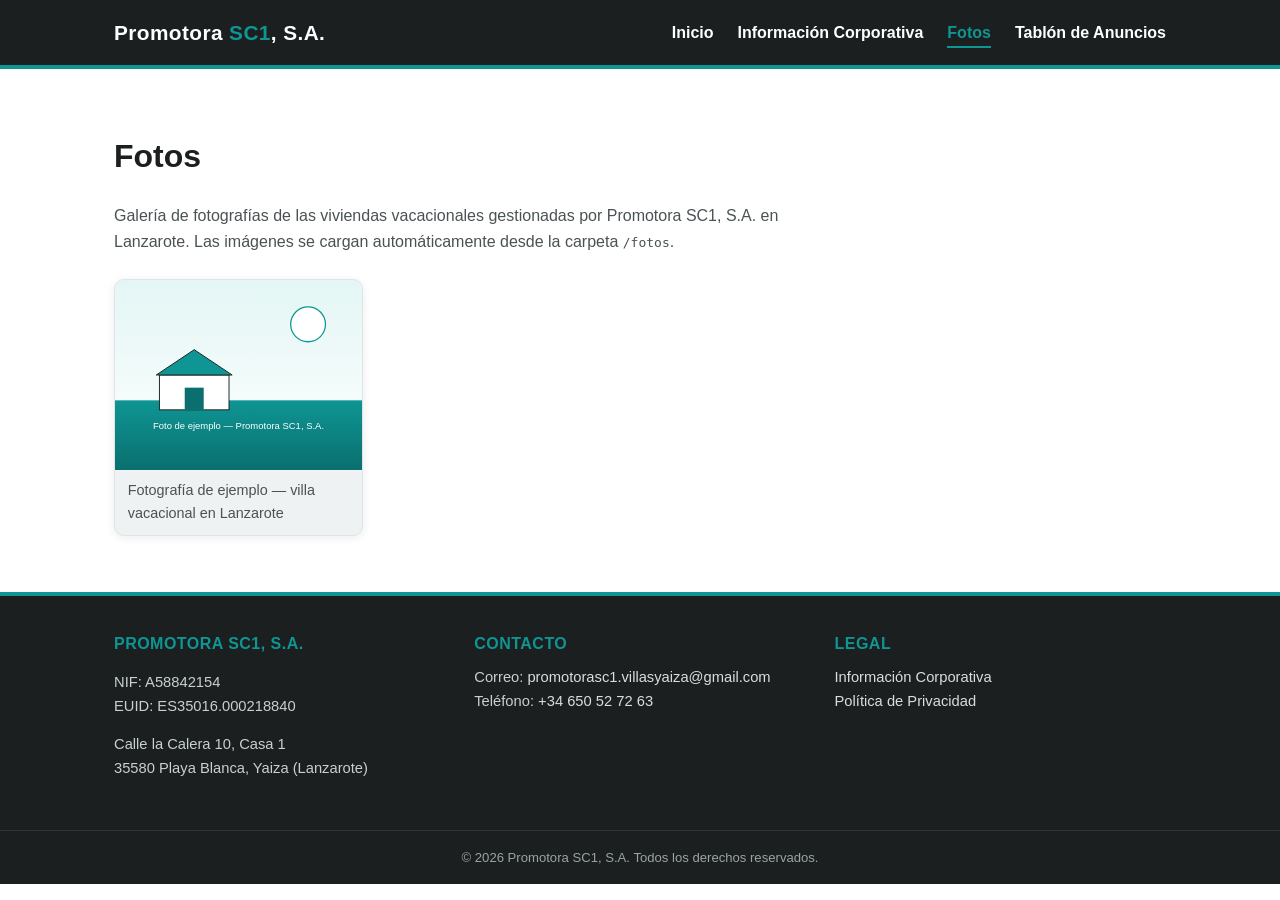
==== fotos.html @ ee624189 "feat: initial skeleton" ====
<!DOCTYPE html>
<html lang="es">
<head>
<meta charset="UTF-8">
<meta name="viewport" content="width=device-width, initial-scale=1.0">
<title>Fotos — Promotora SC1, S.A.</title>
<meta name="description" content="Galería de fotografías de las viviendas vacacionales de Promotora SC1, S.A. en Lanzarote.">
<link rel="stylesheet" href="css/style.css">
</head>
<body>
<header class="site-header">
  <div class="header-inner">
    <div class="brand">Promotora <span>SC1</span>, S.A.</div>
    <nav class="main-nav" aria-label="Navegación principal">
      <ul>
        <li><a href="index.html">Inicio</a></li>
        <li><a href="informacion-corporativa.html">Información Corporativa</a></li>
        <li><a href="fotos.html" aria-current="page">Fotos</a></li>
        <li><a href="tablon-anuncios.html">Tablón de Anuncios</a></li>
      </ul>
    </nav>
  </div>
</header>

<main>
  <h1>Fotos</h1>
  <p class="section-intro">
    Galería de fotografías de las viviendas vacacionales gestionadas por
    Promotora SC1, S.A. en Lanzarote. Las imágenes se cargan
    automáticamente desde la carpeta <code>/fotos</code>.
  </p>

  <div class="galeria" id="galeria-fotos"></div>
</main>

<footer class="site-footer">
  <div class="footer-inner">
    <div>
      <h4>Promotora SC1, S.A.</h4>
      <p>NIF: A58842154<br>EUID: ES35016.000218840</p>
      <p>Calle la Calera 10, Casa 1<br>35580 Playa Blanca, Yaiza (Lanzarote)</p>
    </div>
    <div>
      <h4>Contacto</h4>
      <ul>
        <li>Correo: <a href="mailto:promotorasc1.villasyaiza@gmail.com">promotorasc1.villasyaiza@gmail.com</a></li>
        <li>Teléfono: <a href="tel:+34650527263">+34 650 52 72 63</a></li>
      </ul>
    </div>
    <div>
      <h4>Legal</h4>
      <ul>
        <li><a href="informacion-corporativa.html">Información Corporativa</a></li>
        <li><a href="privacidad.html">Política de Privacidad</a></li>
      </ul>
    </div>
  </div>
  <div class="footer-bottom">
    &copy; 2026 Promotora SC1, S.A. Todos los derechos reservados.
  </div>
</footer>

<script src="js/fotos-data.js"></script>
<script src="js/fotos.js"></script>
</body>
</html>
---- css/style.css ----
/* ==========================================================================
   Promotora SC1, S.A. - Hoja de estilos principal
   Paleta: turquesa, blanco y gris/negro
   ========================================================================== */

:root {
  --turquesa: #0e9594;
  --turquesa-oscuro: #0a6f6e;
  --turquesa-claro: #e3f6f5;
  --negro: #1b1f1f;
  --gris: #4a5254;
  --gris-claro: #eef2f2;
  --blanco: #ffffff;
  --sombra: 0 2px 10px rgba(0, 0, 0, 0.08);
  --radio: 10px;
}

* {
  box-sizing: border-box;
}

html {
  scroll-behavior: smooth;
}

body {
  margin: 0;
  font-family: "Segoe UI", Verdana, Arial, sans-serif;
  color: var(--negro);
  background-color: var(--blanco);
  line-height: 1.6;
}

img {
  max-width: 100%;
  display: block;
}

a {
  color: var(--turquesa-oscuro);
  text-decoration: none;
}

a:hover,
a:focus {
  text-decoration: underline;
}

/* ---------- Cabecera / navegación ---------- */

.site-header {
  background-color: var(--negro);
  color: var(--blanco);
  border-bottom: 4px solid var(--turquesa);
}

.header-inner {
  max-width: 1100px;
  margin: 0 auto;
  padding: 1rem 1.5rem;
  display: flex;
  flex-wrap: wrap;
  align-items: center;
  justify-content: space-between;
  gap: 0.75rem;
}

.brand {
  font-size: 1.3rem;
  font-weight: 700;
  color: var(--blanco);
  letter-spacing: 0.02em;
}

.brand span {
  color: var(--turquesa);
}

.main-nav ul {
  list-style: none;
  display: flex;
  flex-wrap: wrap;
  gap: 1.5rem;
  margin: 0;
  padding: 0;
}

.main-nav a {
  color: var(--blanco);
  font-weight: 600;
  padding: 0.35rem 0;
  border-bottom: 2px solid transparent;
}

.main-nav a:hover,
.main-nav a:focus {
  color: var(--turquesa);
  text-decoration: none;
  border-bottom-color: var(--turquesa);
}

.main-nav a[aria-current="page"] {
  color: var(--turquesa);
  border-bottom-color: var(--turquesa);
}

/* ---------- Contenido principal ---------- */

main {
  max-width: 1100px;
  margin: 0 auto;
  padding: 2.5rem 1.5rem 3.5rem;
  min-height: 55vh;
}

.hero {
  background: linear-gradient(135deg, var(--turquesa) 0%, var(--turquesa-oscuro) 100%);
  color: var(--blanco);
  border-radius: var(--radio);
  padding: 3rem 2rem;
  margin-bottom: 2.5rem;
}

.hero h1 {
  margin-top: 0;
  font-size: 2.1rem;
}

.hero p {
  max-width: 65ch;
  font-size: 1.05rem;
}

h1,
h2,
h3 {
  color: var(--negro);
}

h2 {
  border-left: 5px solid var(--turquesa);
  padding-left: 0.7rem;
  margin-top: 2.5rem;
}

.section-intro {
  color: var(--gris);
  max-width: 75ch;
}

/* ---------- Tarjetas de enlace (home) ---------- */

.card-grid {
  display: grid;
  grid-template-columns: repeat(auto-fit, minmax(230px, 1fr));
  gap: 1.5rem;
  margin-top: 1.5rem;
}

.card {
  background-color: var(--gris-claro);
  border: 1px solid #dde5e5;
  border-radius: var(--radio);
  padding: 1.5rem;
  box-shadow: var(--sombra);
  transition: transform 0.15s ease, box-shadow 0.15s ease;
}

.card:hover {
  transform: translateY(-3px);
  box-shadow: 0 6px 16px rgba(0, 0, 0, 0.12);
}

.card h3 {
  margin-top: 0;
  color: var(--turquesa-oscuro);
}

.card a.card-link {
  display: inline-block;
  margin-top: 0.8rem;
  font-weight: 700;
  color: var(--turquesa-oscuro);
}

/* ---------- Tabla / lista de datos identificativos ---------- */

.datos-legales {
  background-color: var(--gris-claro);
  border-radius: var(--radio);
  padding: 1.5rem 2rem;
  border: 1px solid #dde5e5;
}

.datos-legales dl {
  display: grid;
  grid-template-columns: minmax(160px, 260px) 1fr;
  gap: 0.6rem 1.2rem;
  margin: 0;
}

.datos-legales dt {
  font-weight: 700;
  color: var(--turquesa-oscuro);
}

.datos-legales dd {
  margin: 0;
  color: var(--negro);
}

@media (max-width: 600px) {
  .datos-legales dl {
    grid-template-columns: 1fr;
  }
  .datos-legales dt {
    margin-top: 0.6rem;
  }
}

/* ---------- Galería de fotos ---------- */

.galeria {
  display: grid;
  grid-template-columns: repeat(auto-fill, minmax(240px, 1fr));
  gap: 1.2rem;
  margin-top: 1.5rem;
}

.galeria figure {
  margin: 0;
  background-color: var(--gris-claro);
  border-radius: var(--radio);
  overflow: hidden;
  border: 1px solid #dde5e5;
  box-shadow: var(--sombra);
}

.galeria figure img {
  width: 100%;
  height: 190px;
  object-fit: cover;
}

.galeria figcaption {
  padding: 0.6rem 0.8rem;
  font-size: 0.9rem;
  color: var(--gris);
}

.aviso-vacio {
  padding: 1rem 1.2rem;
  background-color: var(--turquesa-claro);
  border-left: 4px solid var(--turquesa);
  border-radius: 6px;
  color: var(--negro);
}

/* ---------- Tablón de anuncios ---------- */

.lista-juntas {
  list-style: none;
  padding: 0;
  margin: 1.5rem 0 0;
  display: flex;
  flex-direction: column;
  gap: 1rem;
}

.lista-juntas li {
  background-color: var(--gris-claro);
  border: 1px solid #dde5e5;
  border-left: 5px solid var(--turquesa);
  border-radius: var(--radio);
  padding: 1.1rem 1.4rem;
}

.lista-juntas h3 {
  margin: 0 0 0.3rem;
  font-size: 1.1rem;
}

.lista-juntas .meta {
  color: var(--gris);
  font-size: 0.92rem;
  margin: 0 0 0.5rem;
}

.lista-juntas a.enlace-junta {
  font-weight: 700;
}

.etiqueta {
  display: inline-block;
  font-size: 0.75rem;
  font-weight: 700;
  text-transform: uppercase;
  letter-spacing: 0.04em;
  padding: 0.15rem 0.55rem;
  border-radius: 999px;
  margin-left: 0.5rem;
}

.etiqueta.proxima {
  background-color: var(--turquesa-claro);
  color: var(--turquesa-oscuro);
}

.etiqueta.celebrada {
  background-color: #e3e3e3;
  color: var(--gris);
}

/* ---------- Páginas de junta individual (dentro de /juntas) ---------- */

.junta-cabecera {
  background-color: var(--turquesa-claro);
  border-radius: var(--radio);
  padding: 1.5rem 2rem;
  margin-bottom: 2rem;
}

.junta-cabecera dl {
  display: grid;
  grid-template-columns: max-content 1fr;
  gap: 0.4rem 1rem;
  margin: 0.8rem 0 0;
}

.junta-cabecera dt {
  font-weight: 700;
  color: var(--turquesa-oscuro);
}

.junta-cabecera dd {
  margin: 0;
}

.orden-dia {
  padding-left: 1.3rem;
}

.orden-dia li {
  margin-bottom: 0.5rem;
}

.documentos-junta ul {
  padding-left: 1.3rem;
}

.acta-descarga {
  margin-top: 2.5rem;
  padding: 1.3rem 1.6rem;
  background-color: var(--gris-claro);
  border: 1px dashed var(--turquesa);
  border-radius: var(--radio);
}

.boton {
  display: inline-block;
  background-color: var(--turquesa);
  color: var(--blanco);
  font-weight: 700;
  padding: 0.6rem 1.2rem;
  border-radius: 6px;
  margin-top: 0.6rem;
}

.boton:hover,
.boton:focus {
  background-color: var(--turquesa-oscuro);
  text-decoration: none;
  color: var(--blanco);
}

.volver {
  display: inline-block;
  margin-bottom: 1.5rem;
}

/* ---------- Pie de página ---------- */

.site-footer {
  background-color: var(--negro);
  color: #d8dede;
  border-top: 4px solid var(--turquesa);
}

.footer-inner {
  max-width: 1100px;
  margin: 0 auto;
  padding: 2.2rem 1.5rem;
  display: grid;
  grid-template-columns: repeat(auto-fit, minmax(220px, 1fr));
  gap: 1.8rem;
}

.site-footer h4 {
  color: var(--turquesa);
  margin: 0 0 0.6rem;
  font-size: 1rem;
  text-transform: uppercase;
  letter-spacing: 0.03em;
}

.site-footer p,
.site-footer li {
  font-size: 0.92rem;
  color: #c8d0d0;
}

.site-footer ul {
  list-style: none;
  padding: 0;
  margin: 0;
}

.site-footer a {
  color: #d8dede;
}

.site-footer a:hover,
.site-footer a:focus {
  color: var(--turquesa);
}

.footer-bottom {
  text-align: center;
  padding: 1rem;
  font-size: 0.82rem;
  color: #9aa4a4;
  border-top: 1px solid #333;
}
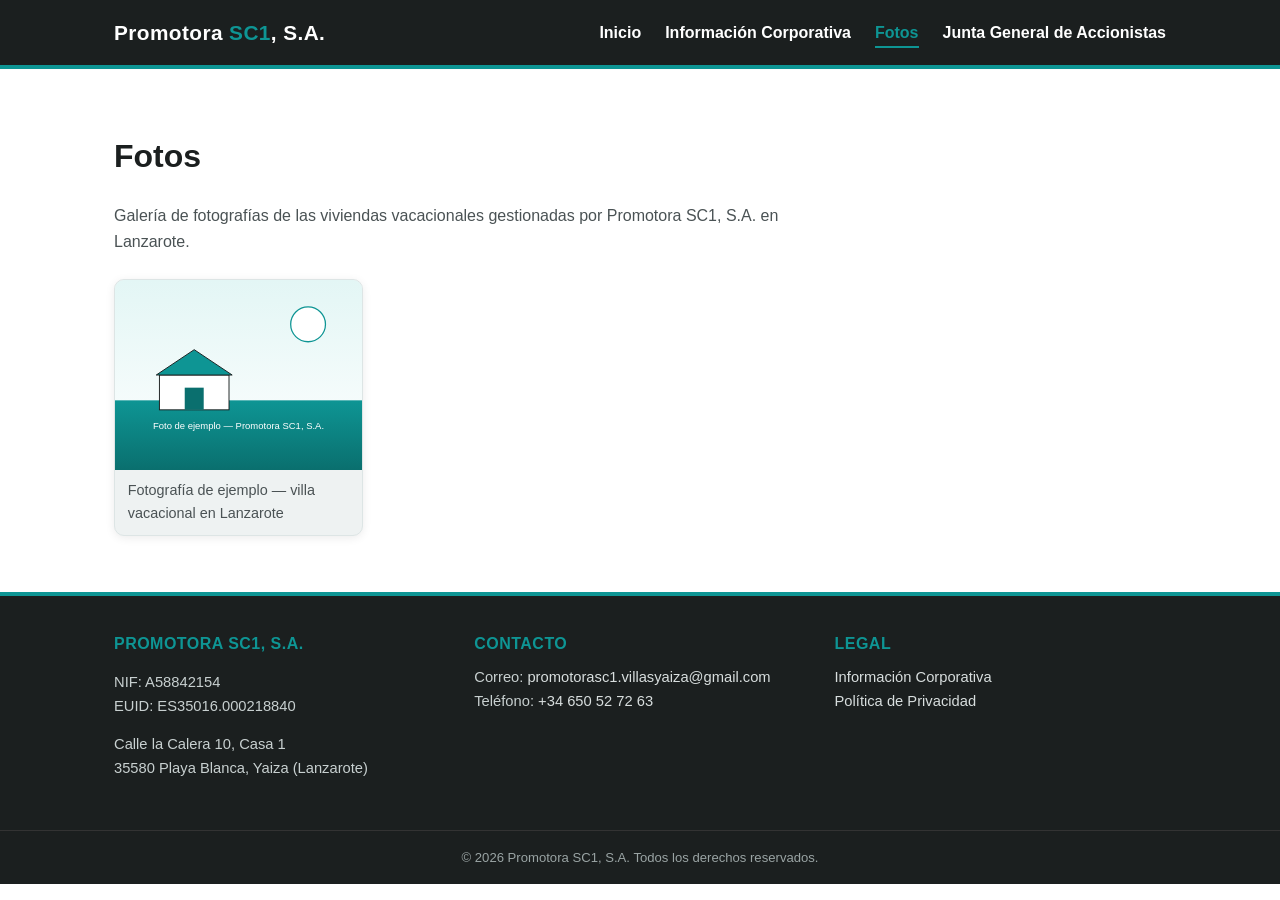
==== commit 367890ce: "feat: rename section + clean up" ====
--- a/fotos.html
+++ b/fotos.html
@@ -16,7 +16,7 @@
         <li><a href="index.html">Inicio</a></li>
         <li><a href="informacion-corporativa.html">Información Corporativa</a></li>
         <li><a href="fotos.html" aria-current="page">Fotos</a></li>
-        <li><a href="tablon-anuncios.html">Tablón de Anuncios</a></li>
+        <li><a href="junta-general-accionistas.html">Junta General de Accionistas</a></li>
       </ul>
     </nav>
   </div>
@@ -26,8 +26,7 @@
   <h1>Fotos</h1>
   <p class="section-intro">
     Galería de fotografías de las viviendas vacacionales gestionadas por
-    Promotora SC1, S.A. en Lanzarote. Las imágenes se cargan
-    automáticamente desde la carpeta <code>/fotos</code>.
+    Promotora SC1, S.A. en Lanzarote.
   </p>
 
   <div class="galeria" id="galeria-fotos"></div>
--- a/css/style.css
+++ b/css/style.css
@@ -256,7 +256,56 @@
   color: var(--negro);
 }
 
-/* ---------- Tablón de anuncios ---------- */
+/* ---------- Junta General de Accionistas ---------- */
+
+.nota-legal {
+  background-color: var(--turquesa-claro);
+  border: 1px solid var(--turquesa);
+  border-radius: var(--radio);
+  padding: 1.3rem 1.6rem;
+  margin-top: 1.5rem;
+}
+
+.nota-legal h2 {
+  margin-top: 0;
+  border: none;
+  padding-left: 0;
+  font-size: 1.15rem;
+}
+
+.nota-legal ul {
+  padding-left: 1.3rem;
+  margin-bottom: 0;
+}
+
+.nota-legal li {
+  margin-bottom: 0.5rem;
+}
+
+.fecha-publicacion {
+  font-size: 0.85rem;
+  color: var(--gris);
+  margin: 0 0 0.4rem;
+}
+
+.cumplimiento {
+  display: inline-block;
+  font-size: 0.75rem;
+  font-weight: 700;
+  padding: 0.1rem 0.55rem;
+  border-radius: 999px;
+  margin-left: 0.4rem;
+}
+
+.cumplimiento.ok {
+  background-color: #dff3ea;
+  color: #17794e;
+}
+
+.cumplimiento.aviso {
+  background-color: #fdeee0;
+  color: #a15c00;
+}
 
 .lista-juntas {
   list-style: none;
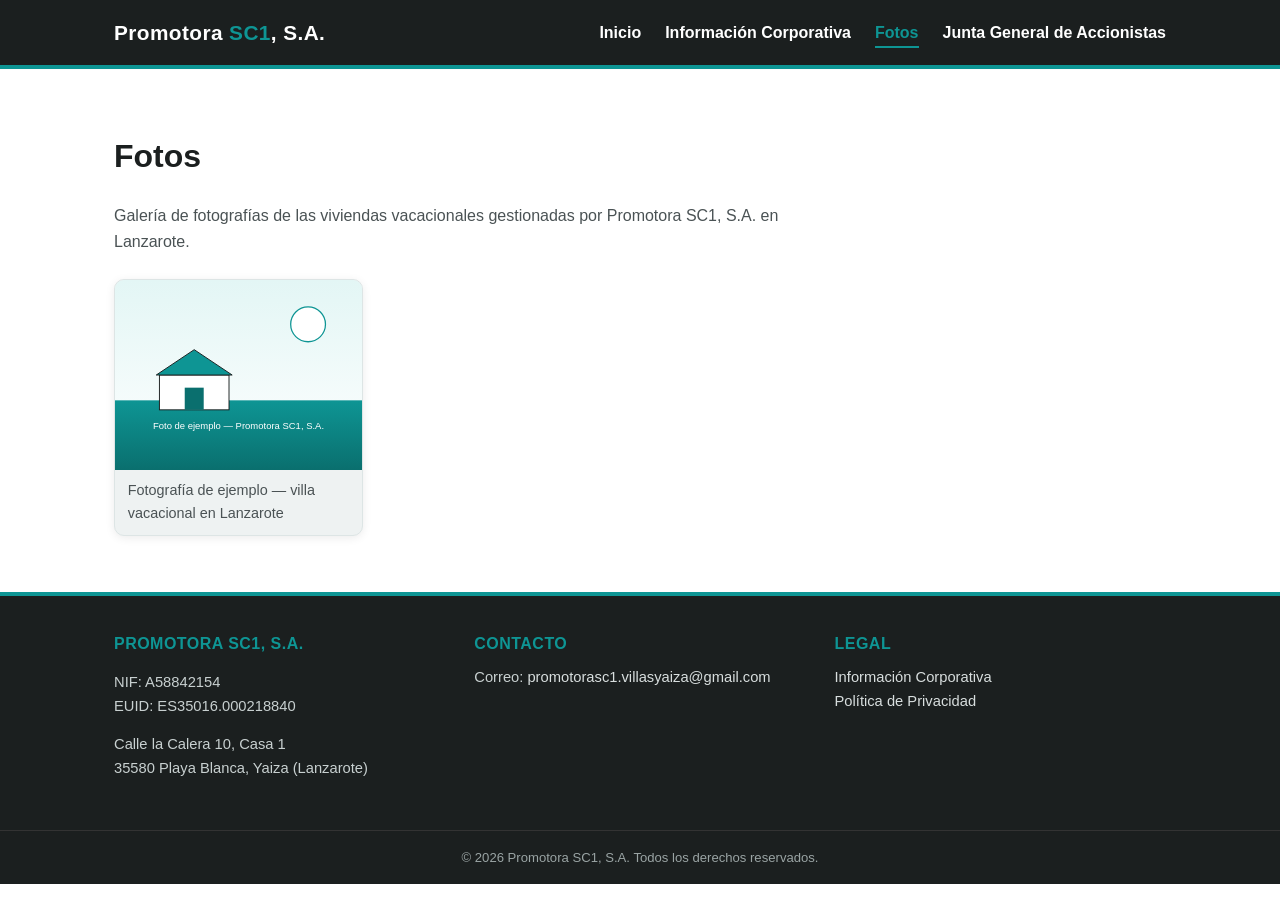
==== commit e77d2798: "fix: remove phone" ====
--- a/fotos.html
+++ b/fotos.html
@@ -43,7 +43,6 @@
       <h4>Contacto</h4>
       <ul>
         <li>Correo: <a href="mailto:promotorasc1.villasyaiza@gmail.com">promotorasc1.villasyaiza@gmail.com</a></li>
-        <li>Teléfono: <a href="tel:+34650527263">+34 650 52 72 63</a></li>
       </ul>
     </div>
     <div>
